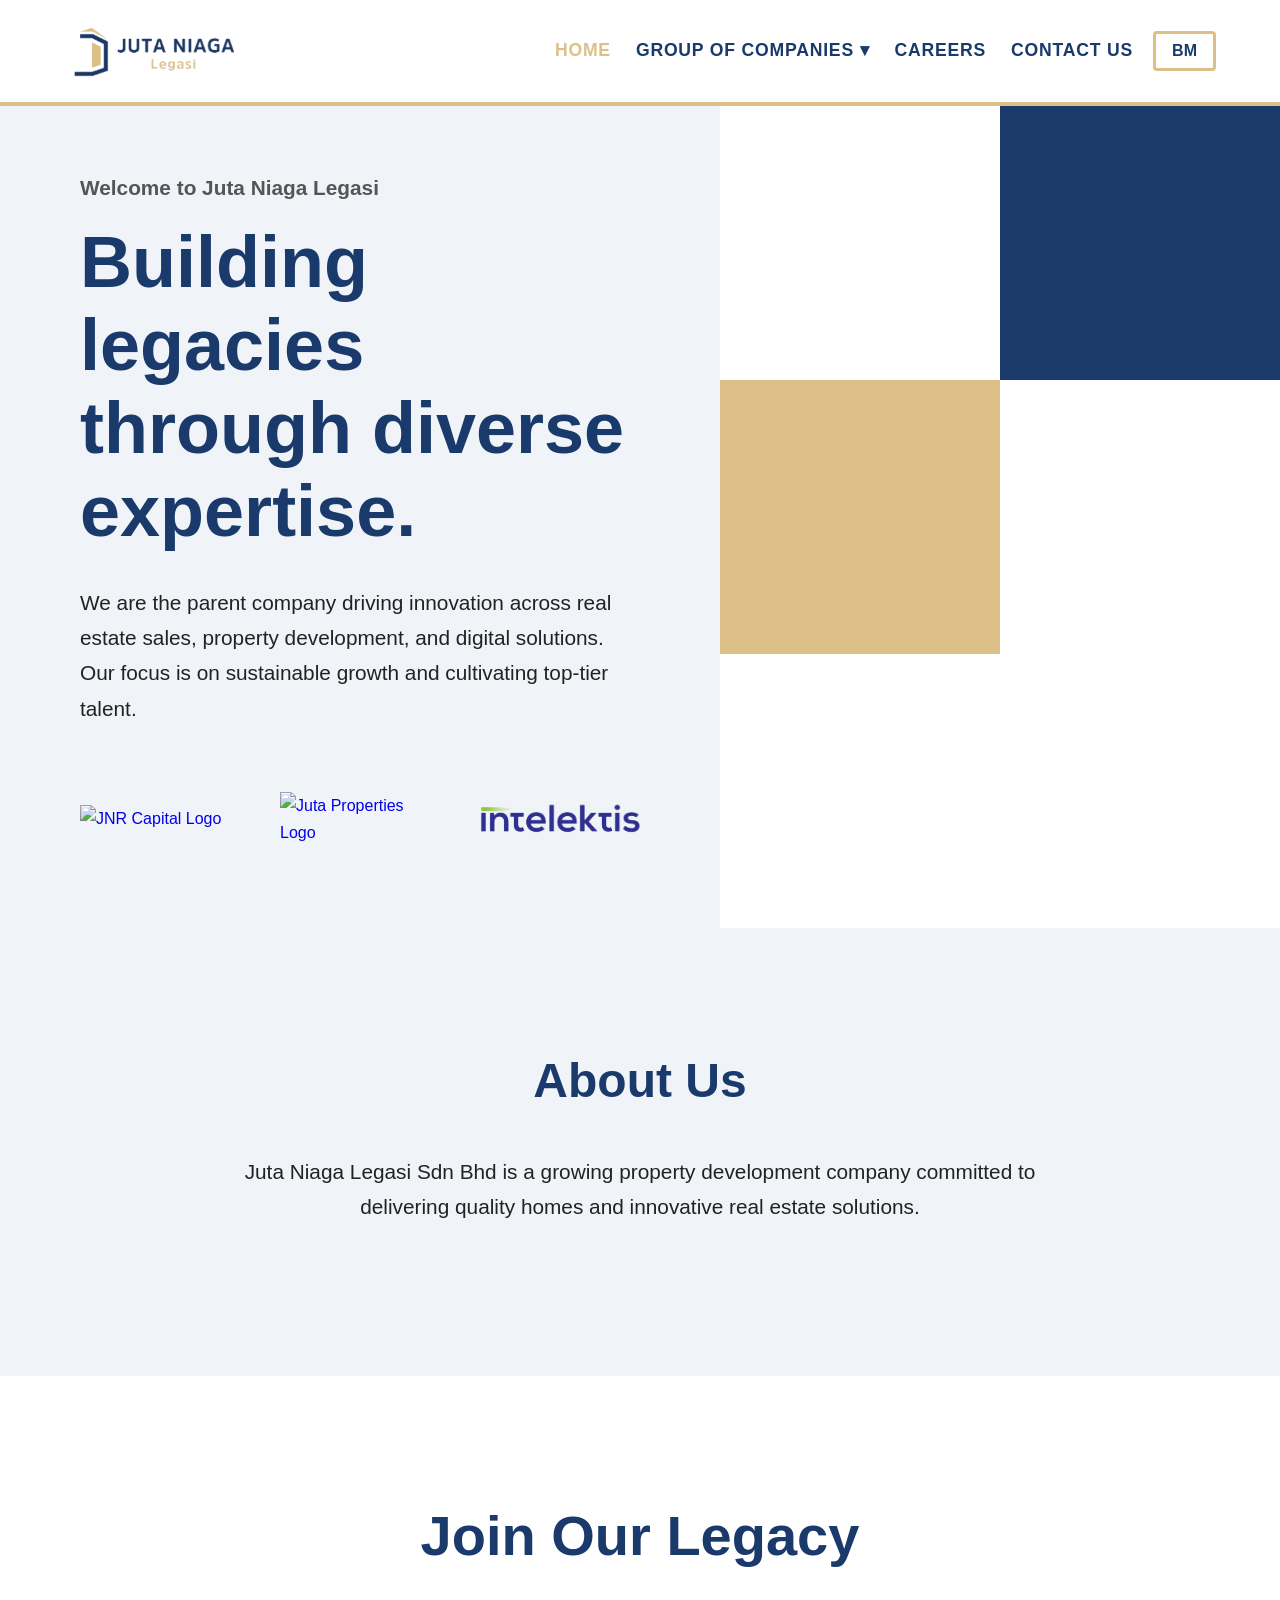
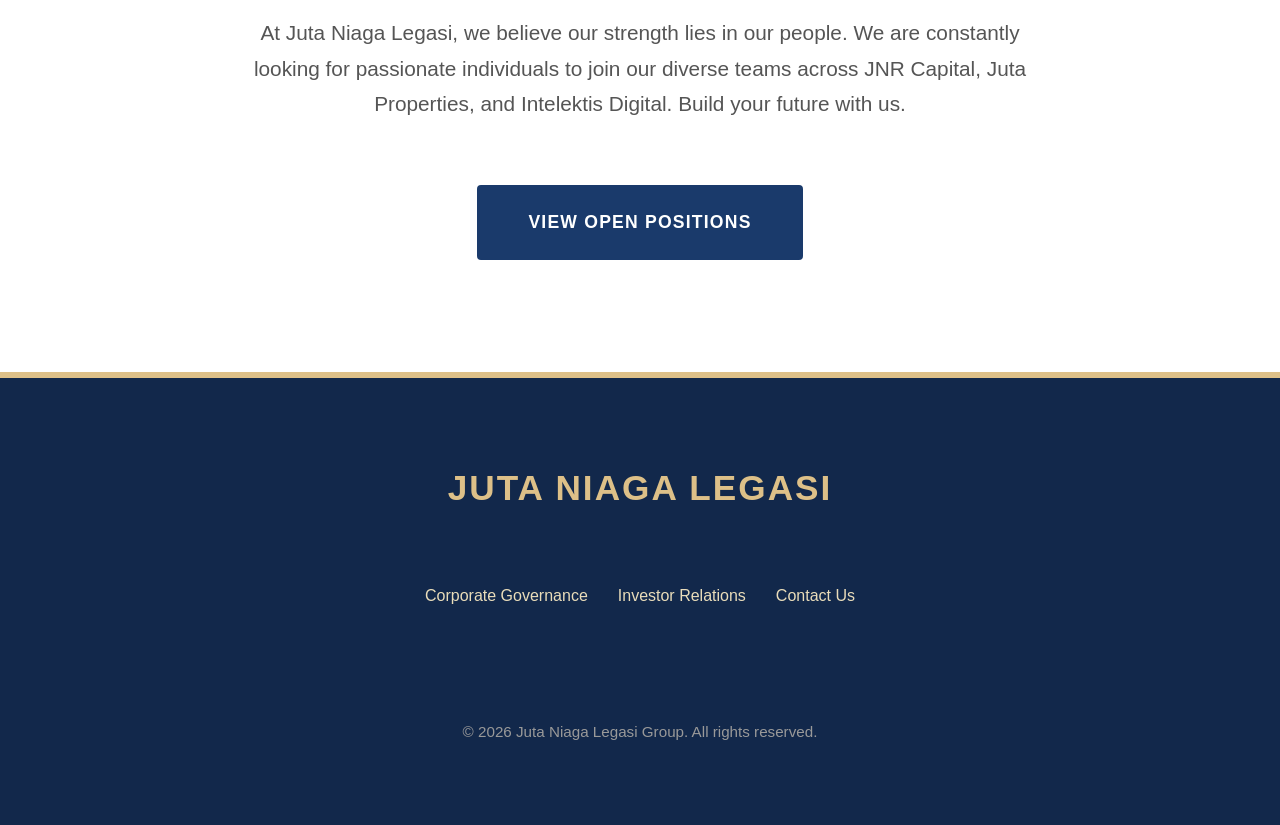
==== index.html @ 0957f5a6 "Rename index-jnl-main.html to index.html" ====
<!DOCTYPE html>
<html lang="en">
<head>
    <meta charset="UTF-8">
    <meta name="viewport" content="width=device-width, initial-scale=1.0">
    <title>Juta Niaga Legasi | Group of Companies</title>
    <meta name="description" content="Building legacies through diverse expertise. Juta Niaga Legasi drives innovation across real estate sales, property development, and digital solutions.">
    <link rel="stylesheet" href="jnl-main-style.css">
</head>
<body>

    <header class="navbar">
        <div class="container nav-container">
            <a href="index-jnl-main.html" class="navbar-logo">
                <img src="jutaniaga-legasi.jpeg" alt="Juta Niaga Legasi Logo">
            </a>
            
            <nav style="display: flex; align-items: center; flex-wrap: wrap; justify-content: center;">
                <ul class="nav-links">
                    <li><a href="index-jnl-main.html" data-en="Home" data-ms="Utama" style="color: var(--legasi-gold);">Home</a></li>
                    
                    <li class="dropdown">
                        <a href="#" class="dropbtn" data-en="Group of Companies ▾" data-ms="Kumpulan Syarikat ▾">Group of Companies ▾</a>
                        <div class="dropdown-content">
                            <a href="index-jnr.html">JNR Capital (Sales)</a>
                            <a href="index-jp.html">Juta Properties</a>
                            <a href="#">Intelektis Digital</a>
                        </div>
                    </li>

                    <li><a href="careers-jnl.html" data-en="Careers" data-ms="Kerjaya">Careers</a></li>
                    <li><a href="contact-jnl.html" data-en="Contact Us" data-ms="Hubungi Kami">Contact Us</a></li>
                </ul>
                <button id="lang-toggle">BM</button>
            </nav>
        </div>
    </header>

    <section class="hero-split">
        <div class="hero-left">
            <p class="welcome-text" data-en="Welcome to Juta Niaga Legasi" data-ms="Selamat Datang ke Juta Niaga Legasi">Welcome to Juta Niaga Legasi</p>
            <h1 data-en="Building legacies through diverse expertise." data-ms="Membina legasi melalui kepakaran yang pelbagai.">Building legacies through diverse expertise.</h1>
            <p class="main-description" data-en="We are the parent company driving innovation across real estate sales, property development, and digital solutions. Our focus is on sustainable growth and cultivating top-tier talent." data-ms="Kami adalah syarikat induk yang memacu inovasi merentasi jualan hartanah, pembangunan hartanah, dan penyelesaian digital. Fokus kami adalah pada pertumbuhan mampan dan memupuk bakat peringkat tertinggi.">We are the parent company driving innovation across real estate sales, property development, and digital solutions. Our focus is on sustainable growth and cultivating top-tier talent.</p>
            
            <div class="subsidiary-logos">
                <a href="index-jnr.html" class="sub-logo" title="JNR Capital">
                    <img src="jnr-logo.jpeg" alt="JNR Capital Logo">
                </a>
                <a href="index-jp.html" class="sub-logo" title="Juta Properties">
                    <img src="jp-logo.jpeg" alt="Juta Properties Logo">
                </a>
                <a href="#" class="sub-logo" title="Intelektis Digital">
                    <img src="intelektis-logo.jpeg" alt="Intelektis Digital Logo">
                </a>
            </div>
        </div>

        <div class="hero-right">
            <div class="grid-item gi-1"></div> 
            <div class="grid-item gi-2"></div> 
            <div class="grid-item gi-3"></div> 
            <div class="grid-item gi-4"></div> 
            <div class="grid-item gi-5"></div> 
        </div>
    </section>

    <section id="about" class="section-padding" style="background-color: var(--bg-light);">
        <div class="container" style="text-align: center; max-width: 800px;">
            <h2 class="section-title" data-en="About Us" data-ms="Tentang Kami">About Us</h2>
            <p style="font-size: 1.3rem; color: var(--text-dark); margin-bottom: 2.5rem;" data-en="Juta Niaga Legasi Sdn Bhd is a growing property development company committed to delivering quality homes and innovative real estate solutions." data-ms="Juta Niaga Legasi Sdn Bhd ialah sebuah syarikat pembangunan hartanah yang sedang berkembang pesat, komited untuk menyampaikan rumah berkualiti dan penyelesaian hartanah yang inovatif.">
                Juta Niaga Legasi Sdn Bhd is a growing property development company committed to delivering quality homes and innovative real estate solutions.
            </p>
        </div>
    </section>

    <section class="section-padding careers-section">
        <div class="container">
            <h2 class="section-title" data-en="Join Our Legacy" data-ms="Sertai Legasi Kami">Join Our Legacy</h2>
            <p class="careers-text" data-en="At Juta Niaga Legasi, we believe our strength lies in our people. We are constantly looking for passionate individuals to join our diverse teams across JNR Capital, Juta Properties, and Intelektis Digital. Build your future with us." data-ms="Di Juta Niaga Legasi, kami percaya kekuatan kami terletak pada kakitangan kami. Kami sentiasa mencari individu yang bersemangat untuk menyertai pasukan kami yang pelbagai di JNR Capital, Juta Properties, dan Intelektis Digital. Bina masa depan anda bersama kami.">At Juta Niaga Legasi, we believe our strength lies in our people. We are constantly looking for passionate individuals to join our diverse teams across JNR Capital, Juta Properties, and Intelektis Digital. Build your future with us.</p>
            <a href="careers-jnl.html" class="btn-corporate" data-en="View Open Positions" data-ms="Lihat Jawatan Kosong">View Open Positions</a>
        </div>
    </section>

    <footer class="footer">
        <div class="container footer-container">
            <h2>JUTA NIAGA LEGASI</h2>
            <ul class="footer-links">
                <li><a href="#" data-en="Corporate Governance" data-ms="Tatakeraja Korporat">Corporate Governance</a></li>
                <li><a href="#" data-en="Investor Relations" data-ms="Hubungan Pelabur">Investor Relations</a></li>
                <li><a href="contact-jnl.html" data-en="Contact Us" data-ms="Hubungi Kami">Contact Us</a></li>
            </ul>
            <p class="copyright" data-en="&copy; 2026 Juta Niaga Legasi Group. All rights reserved." data-ms="&copy; 2026 Kumpulan Juta Niaga Legasi. Hak cipta terpelihara.">
                <img src="jutaniaga-legasi.jpeg" alt="JNL Icon" style="height: 35px; width: auto; vertical-align: middle; margin-right: 12px; filter: brightness(0) invert(1); opacity: 0.7;">
                &copy; 2026 Juta Niaga Legasi Group. All rights reserved.
            </p>
        </div>
    </footer>

    <script>
        document.addEventListener('DOMContentLoaded', () => {
            const langToggle = document.getElementById('lang-toggle');
            let currentLang = localStorage.getItem('mainSiteLang') || 'en';

            const updateLanguage = (lang) => {
                if(langToggle) langToggle.innerText = lang === 'en' ? 'BM' : 'EN';
                document.querySelectorAll('[data-en][data-ms]').forEach(elem => {
                    if (elem.hasAttribute('placeholder')) {
                         elem.placeholder = elem.getAttribute(`data-${lang}`);
                    } else {
                         elem.innerHTML = elem.getAttribute(`data-${lang}`);
                    }
                });
            };

            updateLanguage(currentLang);

            if(langToggle) {
                langToggle.addEventListener('click', () => {
                    currentLang = currentLang === 'en' ? 'ms' : 'en';
                    localStorage.setItem('mainSiteLang', currentLang);
                    updateLanguage(currentLang);
                });
            }
        });
    </script>
</body>
</html>
---- jnl-main-style.css ----
/* =========================================
   JUTA NIAGA LEGASI - MAIN CORPORATE HUB THEME
   Theme: Deep Navy Blue (#1a3a6b) & Soft Gold (#ddc088)
   Layout: Modern, authoritative, and properly scaled.
========================================= */

:root {
    /* Corporate Palette */
    --legasi-blue: #1a3a6b;
    --legasi-blue-dark: #12284b;
    --legasi-gold: #ddc088;
    --legasi-gold-light: #eaddba;
    --text-dark: #222222;
    --text-light: #f4f6f9;
    --white: #ffffff;
    --bg-light: #f0f4f8;
}

* {
    margin: 0;
    padding: 0;
    box-sizing: border-box;
    font-family: 'Segoe UI', Tahoma, Geneva, Verdana, sans-serif;
}

body {
    background-color: var(--white);
    color: var(--text-dark);
    line-height: 1.7;
    overflow-x: hidden;
    font-size: 16px;
}

.container {
    width: 90%;
    max-width: 1200px;
    margin: auto;
}

.section-padding { 
    padding: 7rem 0; 
}

.section-title {
    color: var(--legasi-blue);
    font-size: 3rem; 
    margin-bottom: 2rem;
    font-weight: 800; 
}

/* =========================================
   NAVIGATION BAR & DROPDOWN
========================================= */
.navbar {
    background-color: var(--white);
    padding: 1rem 0; 
    position: sticky;
    top: 0;
    z-index: 1000;
    border-bottom: 4px solid var(--legasi-gold); 
}

.nav-container {
    display: flex;
    justify-content: space-between;
    align-items: center;
    flex-wrap: wrap; 
}

/* FIXED MAIN CORPORATE LOGO SCALING */
.navbar a.navbar-logo {
    text-decoration: none; 
    cursor: pointer; 
    display: flex; 
    align-items: center;
    height: 70px; /* Keeps the navbar from getting too thick */
}

.navbar a.navbar-logo img {
    height: 100px; /* Makes the base image taller */
    width: auto; 
    object-fit: contain;
    transform: scale(1.6); /* Visually zooms the logo without breaking layout */
    transform-origin: left center; /* Keeps logo anchored left */
    margin-left: 10px;
}

.nav-links {
    list-style: none;
    display: flex;
    gap: 25px; 
    align-items: center;
}

.nav-links a {
    text-decoration: none;
    color: var(--legasi-blue);
    font-weight: 700;
    font-size: 1.1rem; 
    text-transform: uppercase;
    transition: all 0.3s;
    letter-spacing: 0.8px; 
}

.nav-links a:hover {
    color: var(--legasi-gold);
}

/* DROPDOWN MENU STYLES */
.dropdown {
    position: relative;
    display: inline-block;
}

.dropdown-content {
    display: none;
    position: absolute;
    background-color: var(--legasi-blue);
    min-width: 240px; 
    box-shadow: 0px 10px 20px 0px rgba(0,0,0,0.25); 
    z-index: 1;
    top: 100%;
    left: 0;
    border-top: 4px solid var(--legasi-gold); 
}

.dropdown-content a {
    color: var(--white);
    padding: 14px 18px; 
    text-decoration: none;
    display: block;
    text-transform: none; 
    font-weight: 600;
    border-bottom: 1px solid rgba(255,255,255,0.1);
}

.dropdown-content a:hover {
    background-color: var(--legasi-gold);
    color: var(--legasi-blue);
}

.dropdown:hover .dropdown-content {
    display: block;
}

/* Language Toggle Button */
#lang-toggle {
    margin-left: 20px; 
    padding: 0.5rem 1rem; 
    font-size: 1rem; 
    background: transparent;
    color: var(--legasi-blue);
    border: 3px solid var(--legasi-gold); 
    border-radius: 4px;
    cursor: pointer;
    font-weight: bold;
    transition: all 0.3s;
}

#lang-toggle:hover {
    background: var(--legasi-gold);
    color: var(--white);
}

/* =========================================
   SPLIT HERO SECTION (Homepage)
========================================= */
.hero-split {
    display: flex;
    min-height: 85vh; 
    width: 100%;
}

.hero-left {
    flex: 1;
    background-color: var(--bg-light);
    padding: 4rem 5rem; /* Reduced padding to pull content up */
    display: flex;
    flex-direction: column;
    justify-content: center;
}

.welcome-text {
    font-size: 1.3rem; 
    color: #555; 
    margin-bottom: 1rem;
    font-weight: 700;
}

.hero-left h1 {
    font-size: 4.5rem; 
    color: var(--legasi-blue);
    line-height: 1.15; 
    margin-bottom: 2rem;
    font-weight: 800; 
}

.hero-left .main-description {
    font-size: 1.3rem; 
    color: var(--text-dark);
    max-width: 550px; 
    margin-bottom: 2rem; /* Reduced margin to tighten layout */
}

/* Subsidiary Logos Layout */
.subsidiary-logos {
    display: flex;
    gap: 40px; 
    margin-top: 1rem; /* Reduced margin so logos sit higher up */
    align-items: center;
}

.sub-logo {
    flex: 1;
    display: flex;
    align-items: center;
    justify-content: flex-start;
    transition: transform 0.3s ease, box-shadow 0.3s ease;
    text-decoration: none;
}

.sub-logo:hover {
    transform: translateY(-8px); 
    box-shadow: 0 10px 20px rgba(0,0,0,0.15); 
}

/* SCALED UP SUBSIDIARY LOGOS */
.sub-logo img {
    width: 100%;
    max-width: 230px; 
    height: auto;
    object-fit: contain;
}

/* Right Side - Image Mosaic Grid */
.hero-right {
    flex: 1;
    display: grid;
    grid-template-columns: repeat(2, 1fr);
    grid-template-rows: repeat(3, 1fr);
    height: auto;
}

.grid-item {
    background-size: cover;
    background-position: center;
}

.gi-1 { grid-column: 1 / 2; grid-row: 1 / 2; background-image: url('https://images.unsplash.com/photo-1497366216548-37526070297c?ixlib=rb-4.0.3&auto=format&fit=crop&w=800&q=80'); }
.gi-2 { grid-column: 2 / 3; grid-row: 1 / 2; background-color: var(--legasi-blue); }
.gi-3 { grid-column: 1 / 2; grid-row: 2 / 3; background-color: var(--legasi-gold); }
.gi-4 { grid-column: 2 / 3; grid-row: 2 / 3; background-image: url('https://images.unsplash.com/photo-1486406146926-c627a92ad1ab?ixlib=rb-4.0.3&auto=format&fit=crop&w=800&q=80'); }
.gi-5 { grid-column: 1 / 3; grid-row: 3 / 4; background-image: url('https://images.unsplash.com/photo-1519389950473-47ba0277781c?ixlib=rb-4.0.3&auto=format&fit=crop&w=1200&q=80'); }


/* =========================================
   CAREERS TEASER SECTION (Homepage CTA)
========================================= */
.careers-section {
    text-align: center;
    background: var(--white);
}

.careers-section h2 {
    font-size: 3.5rem; 
}

.careers-text {
    max-width: 800px; 
    margin: 0 auto 4rem;
    color: #555; 
    font-size: 1.3rem; 
}

.btn-corporate {
    display: inline-block;
    background-color: var(--legasi-blue);
    color: var(--white);
    padding: 1.2rem 3rem; 
    text-decoration: none;
    font-weight: 700;
    border-radius: 4px;
    transition: all 0.3s;
    border: 3px solid var(--legasi-blue); 
    text-transform: uppercase;
    letter-spacing: 1.2px; 
    font-size: 1.1rem; 
}

.btn-corporate:hover {
    background-color: transparent;
    color: var(--legasi-blue);
    transform: translateY(-3px);
}

/* =========================================
   FOOTER (All Pages)
========================================= */
.footer {
    background-color: var(--legasi-blue-dark);
    color: var(--white);
    text-align: center;
    padding: 5rem 0; 
    border-top: 6px solid var(--legasi-gold); 
}

.footer-container {
    display: flex;
    justify-content: space-between;
    gap: 40px;
    align-items: center;
    flex-wrap: wrap;
    justify-content: center;
}

.footer h2 {
    color: var(--legasi-gold);
    font-size: 2.2rem; 
    letter-spacing: 2px;
    margin-bottom: 1.5rem;
    width: 100%;
}

.footer-links {
    display: flex;
    justify-content: center;
    gap: 30px; 
    margin-bottom: 2.5rem;
    list-style: none;
    flex-wrap: wrap;
}

.footer-links a {
    color: var(--legasi-gold-light);
    text-decoration: none;
    font-size: 1rem; 
    transition: color 0.3s;
}
.footer-links a:hover {
    color: var(--white);
}

.copyright {
    margin-top: 30px; 
    font-size: 0.95rem; 
    color: #999; 
    width: 100%;
}

.footer p.copyright img {
    height: 35px; 
    width: auto;
    object-fit: contain;
    vertical-align: middle;
    margin-right: 12px;
}

/* =========================================
   CAREERS / JOB BOARD STYLES
========================================= */
.job-listing {
    background: var(--white);
    border-top: 6px solid var(--legasi-blue); 
    padding: 3rem; 
    margin-bottom: 3rem; 
    box-shadow: 0 10px 30px rgba(0,0,0,0.1); 
    text-align: left;
    border-radius: 8px;
}

.job-header {
    display: flex;
    justify-content: space-between;
    align-items: center;
    border-bottom: 2px solid #eee; 
    padding-bottom: 2rem; 
    margin-bottom: 2rem;
    flex-wrap: wrap;
    gap: 20px;
}

.job-title-area h3 {
    font-size: 2.2rem; 
    color: var(--legasi-blue);
    margin-bottom: 0.5rem;
    font-weight: 800;
}

.job-company {
    font-size: 1rem; 
    font-weight: 700;
    color: var(--legasi-gold);
    text-transform: uppercase;
    letter-spacing: 1.2px;
}

.job-tags span {
    display: inline-block;
    background: var(--bg-light);
    color: #555;
    padding: 0.6rem 1.2rem; 
    border-radius: 4px;
    font-size: 0.95rem; 
    font-weight: 600;
    margin-right: 15px;
}

.job-details h4 {
    color: var(--text-dark);
    margin: 2rem 0 1rem;
    font-size: 1.4rem; 
    font-weight: 700;
}

.job-details ul {
    margin-left: 1.8rem; 
    margin-bottom: 2rem;
    color: #555;
    font-size: 1rem; 
}

.job-details li { margin-bottom: 0.8rem; }
.job-details p { color: #555; margin-bottom: 2rem; font-size: 1rem; }

.apply-btn {
    display: inline-block;
    background: var(--legasi-blue);
    color: var(--white);
    padding: 1.2rem 3rem; 
    text-decoration: none;
    font-weight: bold;
    border-radius: 4px;
    transition: all 0.3s;
    font-size: 1.1rem; 
}

.apply-btn:hover {
    background: var(--legasi-gold);
    color: var(--legasi-blue);
}

/* =========================================
   CONTACT US PAGE STYLES
========================================= */
.contact-hero {
    display: flex;
    min-height: 35vh;
    width: 100%;
    margin-bottom: 2rem;
}

.contact-hero-left {
    flex: 1;
    background-color: #eeeeee; 
    display: flex;
    align-items: center;
    padding: 0 10%;
}

.contact-hero-left h1 {
    font-size: 3.5rem; 
    color: var(--text-dark);
}

.contact-hero-right {
    flex: 1;
    display: grid;
    grid-template-columns: 2fr 1fr 1fr;
    grid-template-rows: 1fr 1fr;
}

.ch-img { grid-column: 1 / 2; grid-row: 1 / 3; background: url('https://images.unsplash.com/photo-1486406146926-c627a92ad1ab?ixlib=rb-4.0.3&auto=format&fit=crop&w=800&q=80') center/cover; }
.ch-gold { grid-column: 2 / 3; grid-row: 2 / 3; background-color: var(--legasi-gold); }
.ch-gray { grid-column: 2 / 4; grid-row: 1 / 2; background-color: #e2e8f0; }
.ch-blue { grid-column: 3 / 4; grid-row: 2 / 3; background-color: var(--legasi-blue); }

.contact-grid {
    display: grid;
    grid-template-columns: 1fr 1fr;
    gap: 5rem; 
    padding: 7rem 10%; 
    max-width: 1400px;
    margin: auto;
}

.info-block {
    text-align: center;
    margin-bottom: 4rem; 
}

.info-num {
    display: block;
    font-size: 0.9rem; 
    font-weight: 800;
    color: var(--legasi-blue);
    margin-bottom: 0.8rem;
    letter-spacing: 2.5px; 
}

.info-block h3 {
    font-size: 2.5rem; 
    color: var(--text-dark);
    margin-bottom: 1rem;
}

.info-block p {
    color: #666;
    font-size: 1.1rem; 
    line-height: 1.8;
}

.form-title {
    font-size: 1.8rem; 
    color: var(--text-dark);
    margin-bottom: 2.5rem; 
}

.inquiry-form input,
.inquiry-form textarea {
    width: 100%;
    padding: 1.2rem 0; 
    margin-bottom: 2rem; 
    border: none;
    border-bottom: 2px solid #ccc; 
    background: transparent;
    font-size: 1.1rem; 
    color: var(--text-dark);
    transition: all 0.3s;
}

.inquiry-form input:focus,
.inquiry-form textarea:focus {
    outline: none;
    border-bottom: 3px solid var(--legasi-blue); 
}

.inquiry-form textarea {
    resize: vertical;
    min-height: 120px; 
}

.btn-send {
    background-color: var(--legasi-blue);
    color: var(--white);
    border: none;
    padding: 1rem 3rem; 
    font-weight: 700;
    font-size: 1.1rem; 
    cursor: pointer;
    border-radius: 4px;
    transition: all 0.3s;
}

.btn-send:hover {
    background-color: var(--legasi-gold);
    color: var(--legasi-blue);
}

.footer-modern {
    background-color: #4a4a4a; 
    color: #e0e0e0;
    padding: 5rem 10%; 
}

.footer-grid {
    display: grid;
    grid-template-columns: 1fr 1fr 1fr;
    gap: 3rem; 
    max-width: 1200px;
    margin: auto;
}

.footer-col h5 {
    font-size: 0.9rem; 
    text-transform: uppercase;
    letter-spacing: 1.2px;
    color: #999;
    margin-bottom: 1.8rem;
}

.footer-col h3 {
    color: var(--white);
    margin-bottom: 1.2rem;
    font-size: 1.4rem; 
}

.footer-col p {
    font-size: 1rem; 
    line-height: 1.8;
}

.footer-logo {
    display: flex;
    justify-content: flex-end;
    align-items: center;
}

.footer-logo img {
    height: 120px; 
    width: auto; 
    object-fit: contain;
    background-color: white; 
    padding: 12px;
    border-radius: 4px;
}

/* =========================================
   ANIMATIONS & RESPONSIVE
========================================= */
@keyframes fadeIn { from { opacity: 0; transform: translateY(20px); } to { opacity: 1; transform: translateY(0); } }

@media (max-width: 1100px) {
    .nav-links { gap: 15px; }
}

@media (max-width: 992px) {
    .hero-split { flex-direction: column; }
    .hero-right { height: 50vh; }
    .hero-left { padding: 4rem 2rem; }
    .hero-left h1 { font-size: 3.5rem; }
    .subsidiary-logos { flex-direction: column; gap: 20px; text-align: center; justify-content: center; }
    .sub-logo { justify-content: center; width: 100%; text-align: center;}
    
    .contact-grid, .footer-grid { grid-template-columns: 1fr; gap: 3rem;}
    .contact-hero { flex-direction: column; }
    .contact-hero-left { padding: 3rem 10%; text-align: center; justify-content: center;}
    .contact-hero-right { height: 200px; }
    .footer-logo { justify-content: flex-start; margin-top: 2rem; }
}

@media (max-width: 768px) {
    .navbar { padding: 1rem 0; }
    .navbar a.navbar-logo { height: 60px; }
    .navbar a.navbar-logo img { transform: scale(1.4); margin-left: 20px; }
    .nav-container { flex-direction: column; gap: 1rem; text-align: center; }
    .nav-links { gap: 15px; flex-wrap: wrap; justify-content: center; padding-top: 10px;}
    .hero-left { padding: 3rem 1.5rem; }
    .hero-left h1 { font-size: 2.8rem; }
    .section-title { font-size: 2.5rem; }
    .careers-section h2 { font-size: 2.8rem; }
    .careers-text { font-size: 1.15rem; }
    
    .job-header { flex-direction: column; align-items: flex-start; gap: 10px;}
    .job-listing { padding: 2rem; }
    .job-title-area h3 { font-size: 1.8rem; }
    
    .contact-hero-left h1 { font-size: 2.8rem; }
    .info-block h3 { font-size: 2rem; }
}
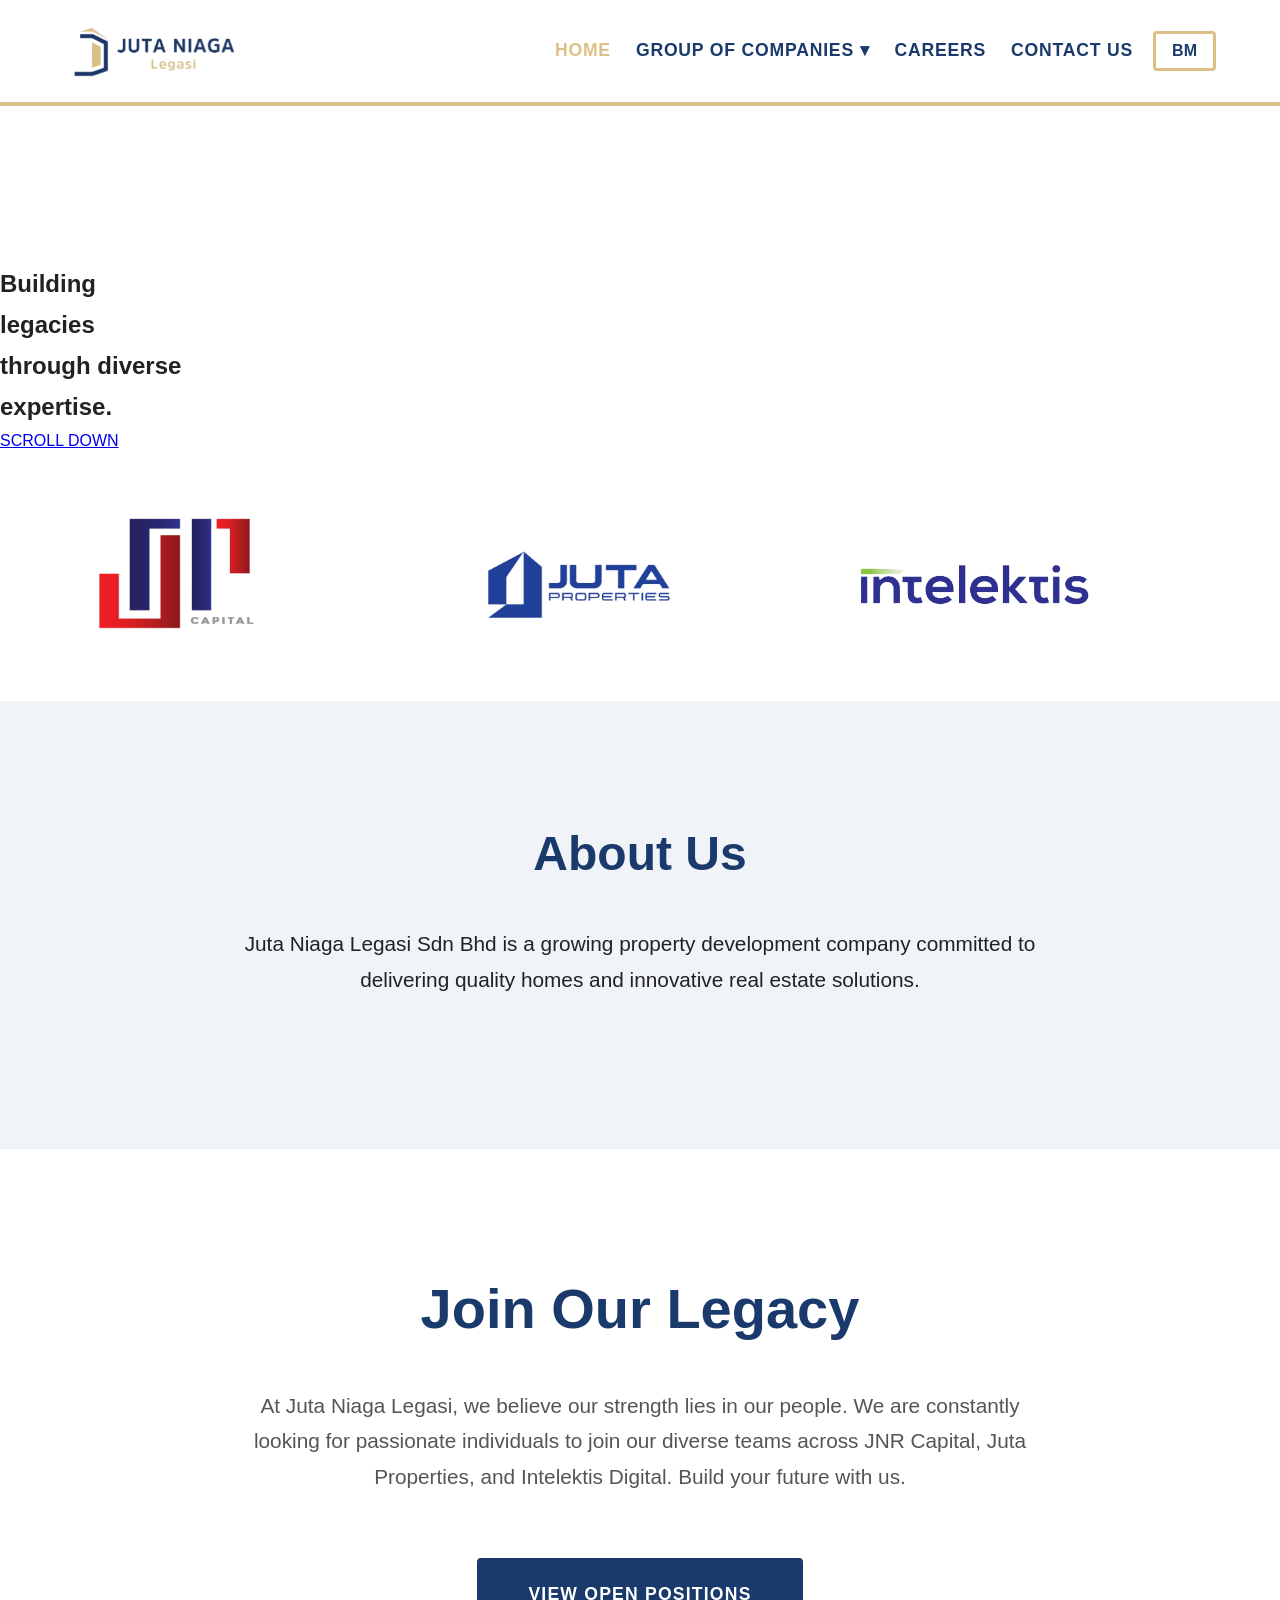
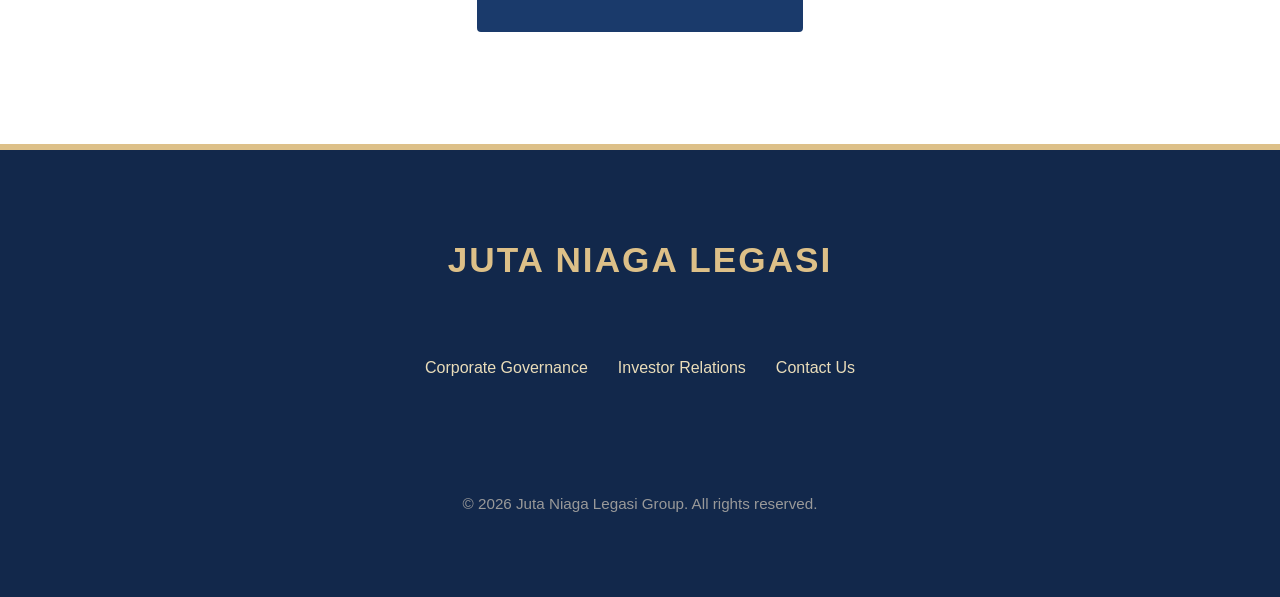
==== commit 1dcbabeb: "Update index.html" ====
--- a/index.html
+++ b/index.html
@@ -9,15 +9,16 @@
 </head>
 <body>
 
+    <!-- NAVBAR -->
     <header class="navbar">
         <div class="container nav-container">
-            <a href="index-jnl-main.html" class="navbar-logo">
+            <a href="index.html" class="navbar-logo">
                 <img src="jutaniaga-legasi.jpeg" alt="Juta Niaga Legasi Logo">
             </a>
             
             <nav style="display: flex; align-items: center; flex-wrap: wrap; justify-content: center;">
                 <ul class="nav-links">
-                    <li><a href="index-jnl-main.html" data-en="Home" data-ms="Utama" style="color: var(--legasi-gold);">Home</a></li>
+                    <li><a href="index.html" data-en="Home" data-ms="Utama" style="color: var(--legasi-gold);">Home</a></li>
                     
                     <li class="dropdown">
                         <a href="#" class="dropbtn" data-en="Group of Companies ▾" data-ms="Kumpulan Syarikat ▾">Group of Companies ▾</a>
@@ -36,12 +37,30 @@
         </div>
     </header>
 
-    <section class="hero-split">
-        <div class="hero-left">
-            <p class="welcome-text" data-en="Welcome to Juta Niaga Legasi" data-ms="Selamat Datang ke Juta Niaga Legasi">Welcome to Juta Niaga Legasi</p>
-            <h1 data-en="Building legacies through diverse expertise." data-ms="Membina legasi melalui kepakaran yang pelbagai.">Building legacies through diverse expertise.</h1>
-            <p class="main-description" data-en="We are the parent company driving innovation across real estate sales, property development, and digital solutions. Our focus is on sustainable growth and cultivating top-tier talent." data-ms="Kami adalah syarikat induk yang memacu inovasi merentasi jualan hartanah, pembangunan hartanah, dan penyelesaian digital. Fokus kami adalah pada pertumbuhan mampan dan memupuk bakat peringkat tertinggi.">We are the parent company driving innovation across real estate sales, property development, and digital solutions. Our focus is on sustainable growth and cultivating top-tier talent.</p>
-            
+    <!-- FULL-SCREEN VIDEO HERO -->
+    <section class="hero-video-section">
+        <div class="video-overlay"></div>
+        
+        <!-- High-quality architectural drone video -->
+        <video autoplay loop muted playsinline class="bg-video">
+            <source src="https://cdn.coverr.co/videos/coverr-modern-buildings-in-the-city-4344/1080p.mp4" type="video/mp4">
+        </video>
+        
+        <div class="hero-content-full">
+            <!-- Text stacked exactly like the reference image -->
+            <h1 data-en="Building<br>legacies<br>through diverse<br>expertise." data-ms="Membina<br>legasi<br>melalui kepakaran<br>yang pelbagai.">Building<br>legacies<br>through diverse<br>expertise.</h1>
+        </div>
+
+        <!-- SCROLL DOWN INDICATOR -->
+        <a href="#subsidiaries" class="scroll-indicator">
+            <div class="scroll-arrow"></div>
+            <span data-en="SCROLL DOWN" data-ms="SKROL KE BAWAH">SCROLL DOWN</span>
+        </a>
+    </section>
+
+    <!-- SUBSIDIARY LOGOS STRIP -->
+    <section id="subsidiaries" class="subsidiary-strip">
+        <div class="container">
             <div class="subsidiary-logos">
                 <a href="index-jnr.html" class="sub-logo" title="JNR Capital">
                     <img src="jnr-logo.jpeg" alt="JNR Capital Logo">
@@ -54,16 +73,9 @@
                 </a>
             </div>
         </div>
-
-        <div class="hero-right">
-            <div class="grid-item gi-1"></div> 
-            <div class="grid-item gi-2"></div> 
-            <div class="grid-item gi-3"></div> 
-            <div class="grid-item gi-4"></div> 
-            <div class="grid-item gi-5"></div> 
-        </div>
     </section>
 
+    <!-- ABOUT US SECTION -->
     <section id="about" class="section-padding" style="background-color: var(--bg-light);">
         <div class="container" style="text-align: center; max-width: 800px;">
             <h2 class="section-title" data-en="About Us" data-ms="Tentang Kami">About Us</h2>
@@ -73,6 +85,7 @@
         </div>
     </section>
 
+    <!-- CAREERS TEASER SECTION -->
     <section class="section-padding careers-section">
         <div class="container">
             <h2 class="section-title" data-en="Join Our Legacy" data-ms="Sertai Legasi Kami">Join Our Legacy</h2>
@@ -81,6 +94,7 @@
         </div>
     </section>
 
+    <!-- FOOTER -->
     <footer class="footer">
         <div class="container footer-container">
             <h2>JUTA NIAGA LEGASI</h2>
@@ -96,6 +110,7 @@
         </div>
     </footer>
 
+    <!-- DUAL LANGUAGE SCRIPT -->
     <script>
         document.addEventListener('DOMContentLoaded', () => {
             const langToggle = document.getElementById('lang-toggle');
